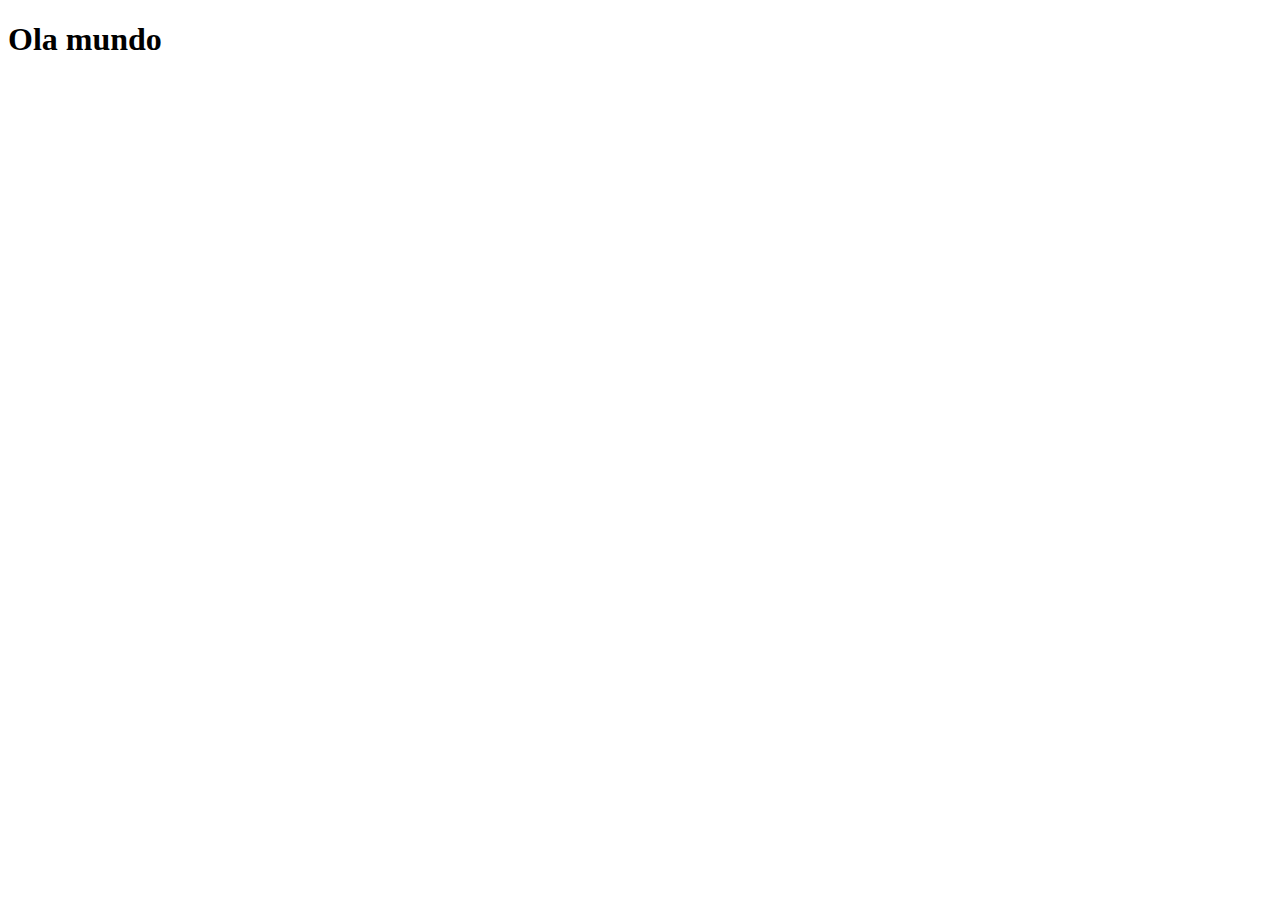
==== index.html @ d268115a "index.html" ====
<!DOCTYPE html>
<html lang="en">
<head>
    <meta charset="UTF-8">
    <meta name="viewport" content="width=device-width, initial-scale=1.0">
    <title>Document</title>
</head>
<body>
    <h1>Ola mundo</h1>
</body>
</html>
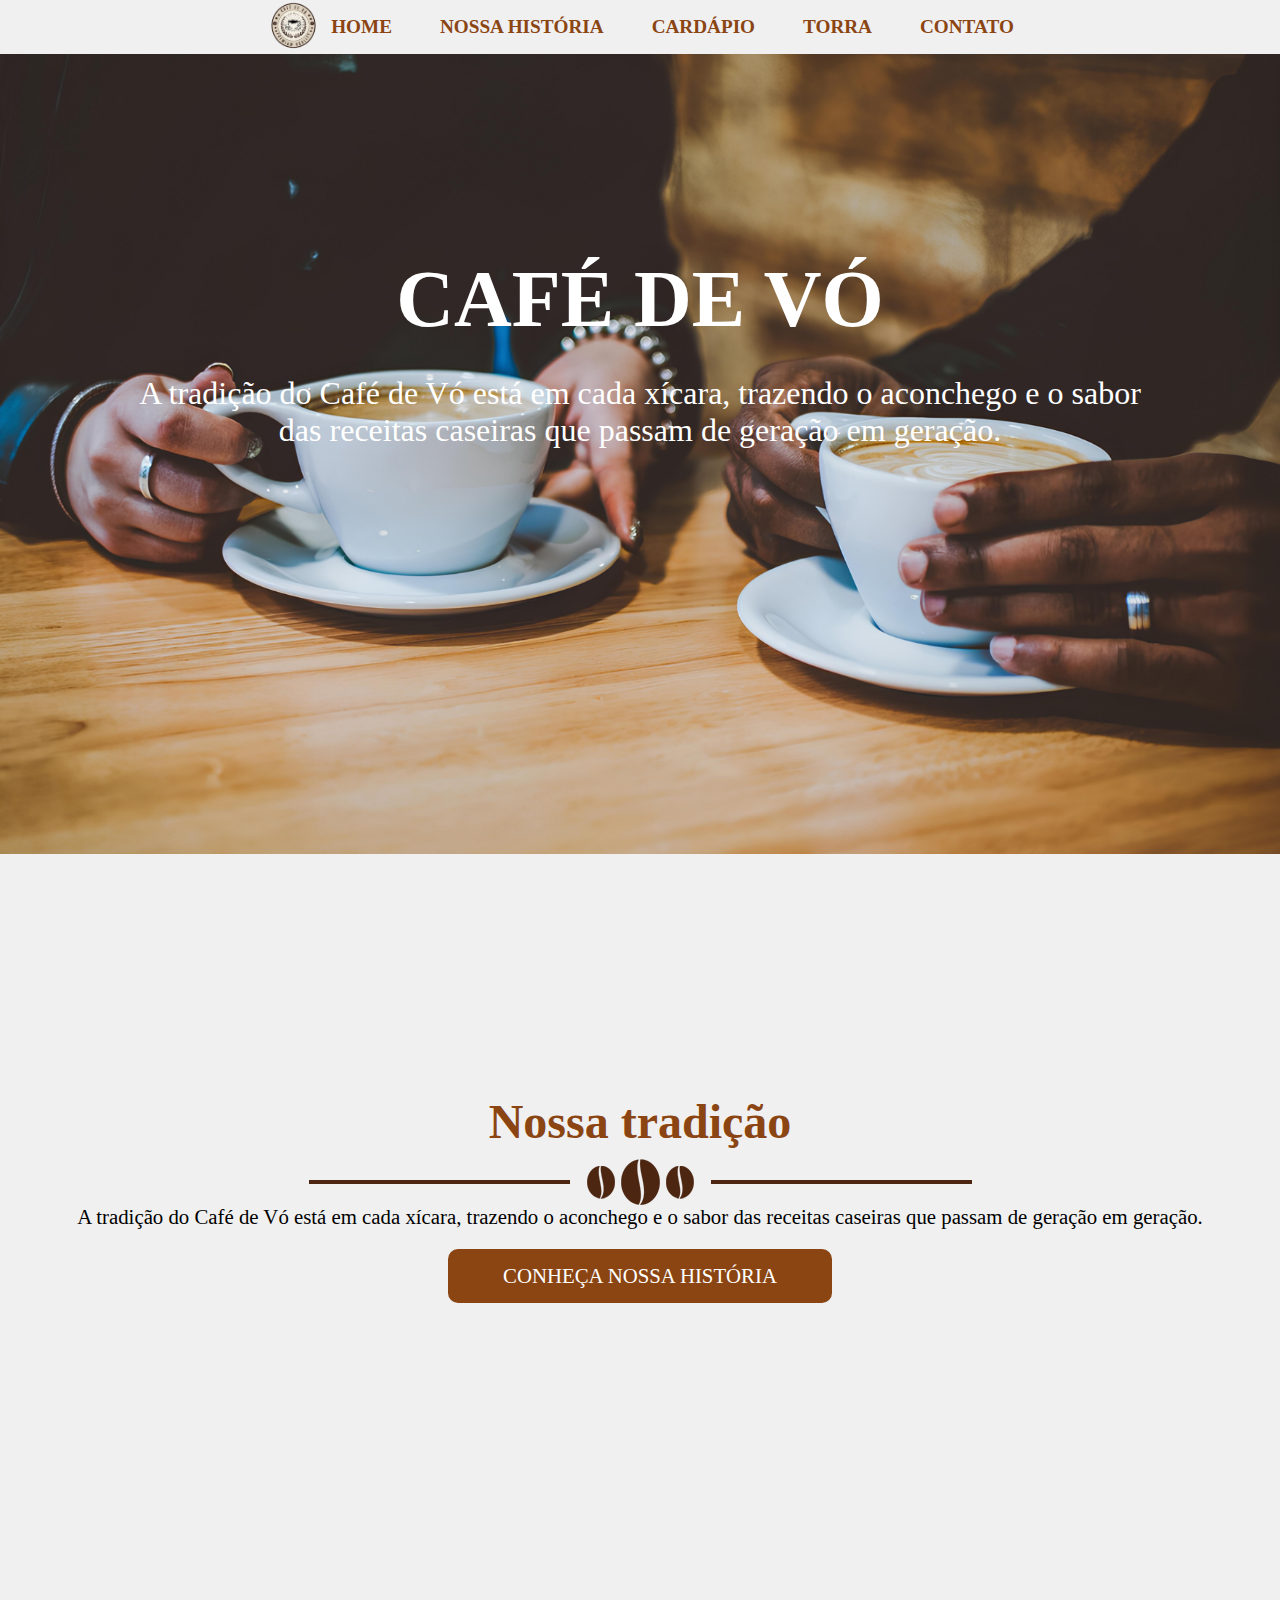
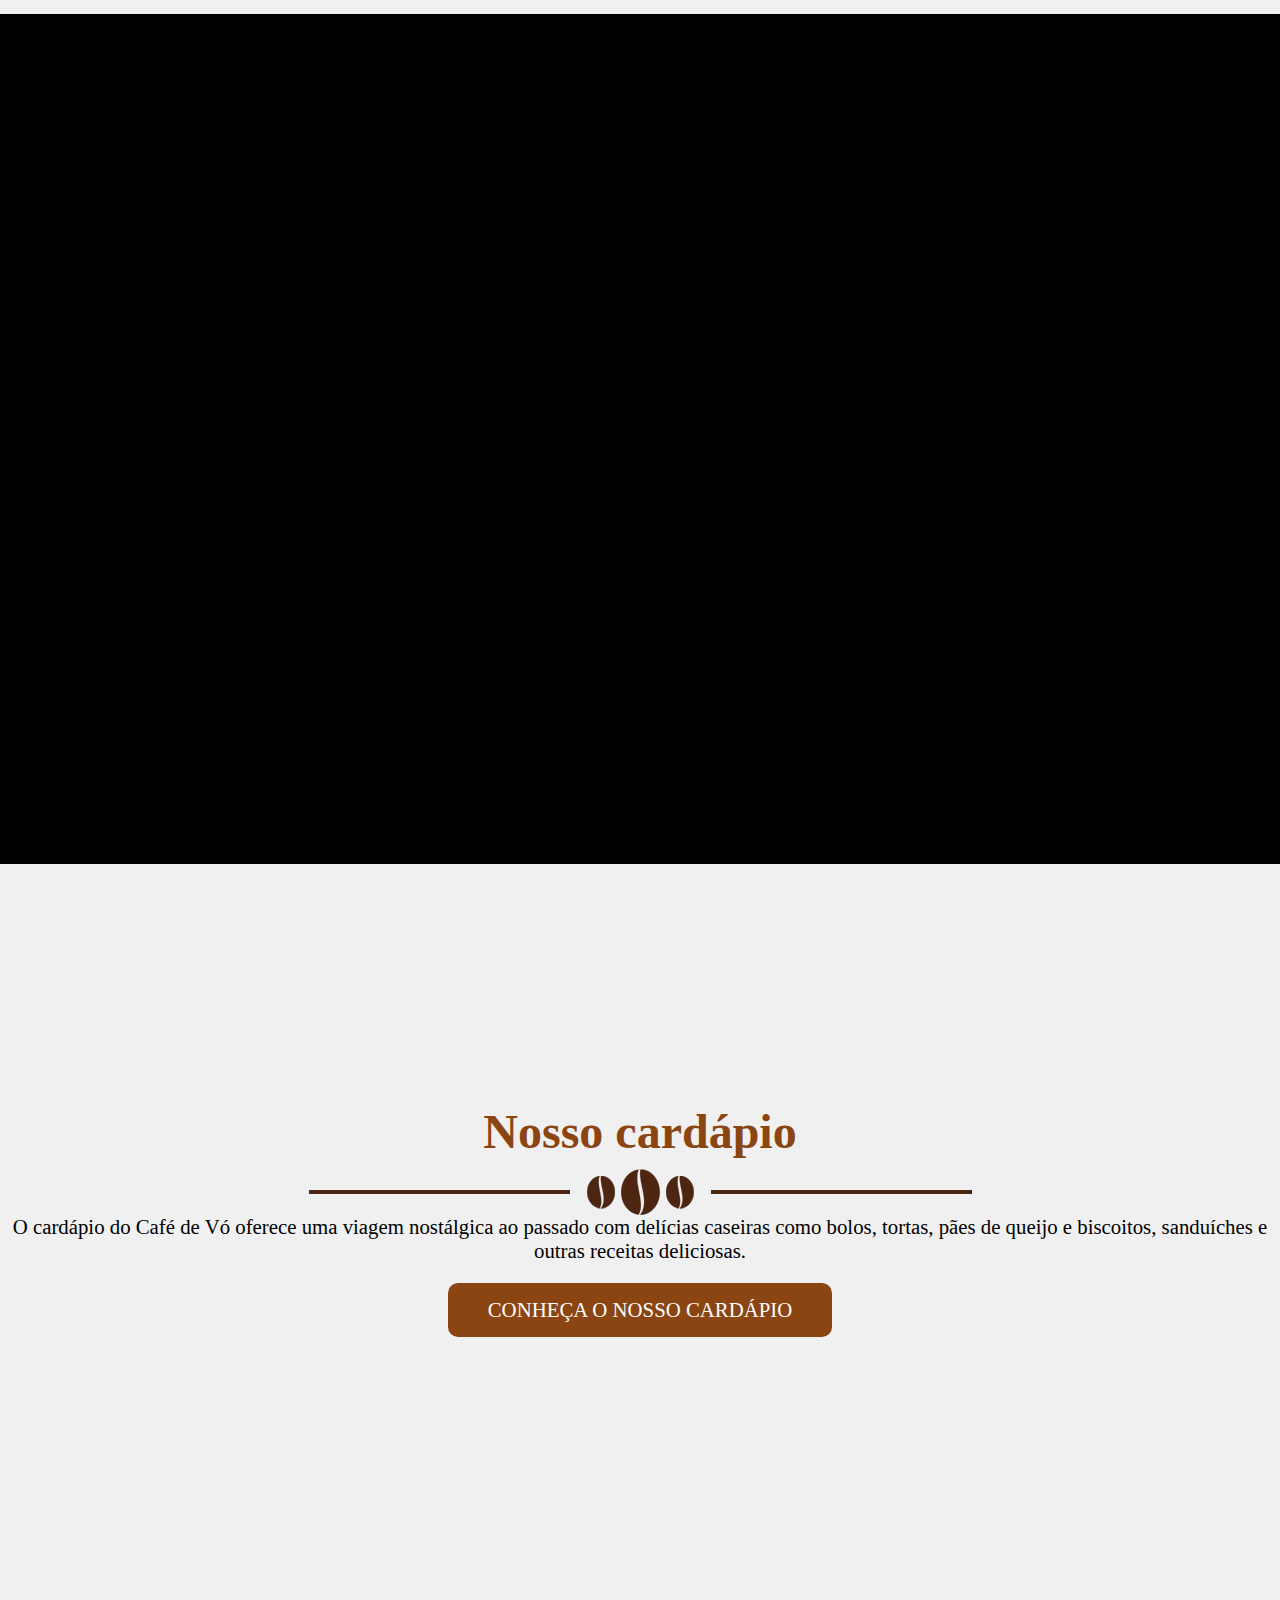
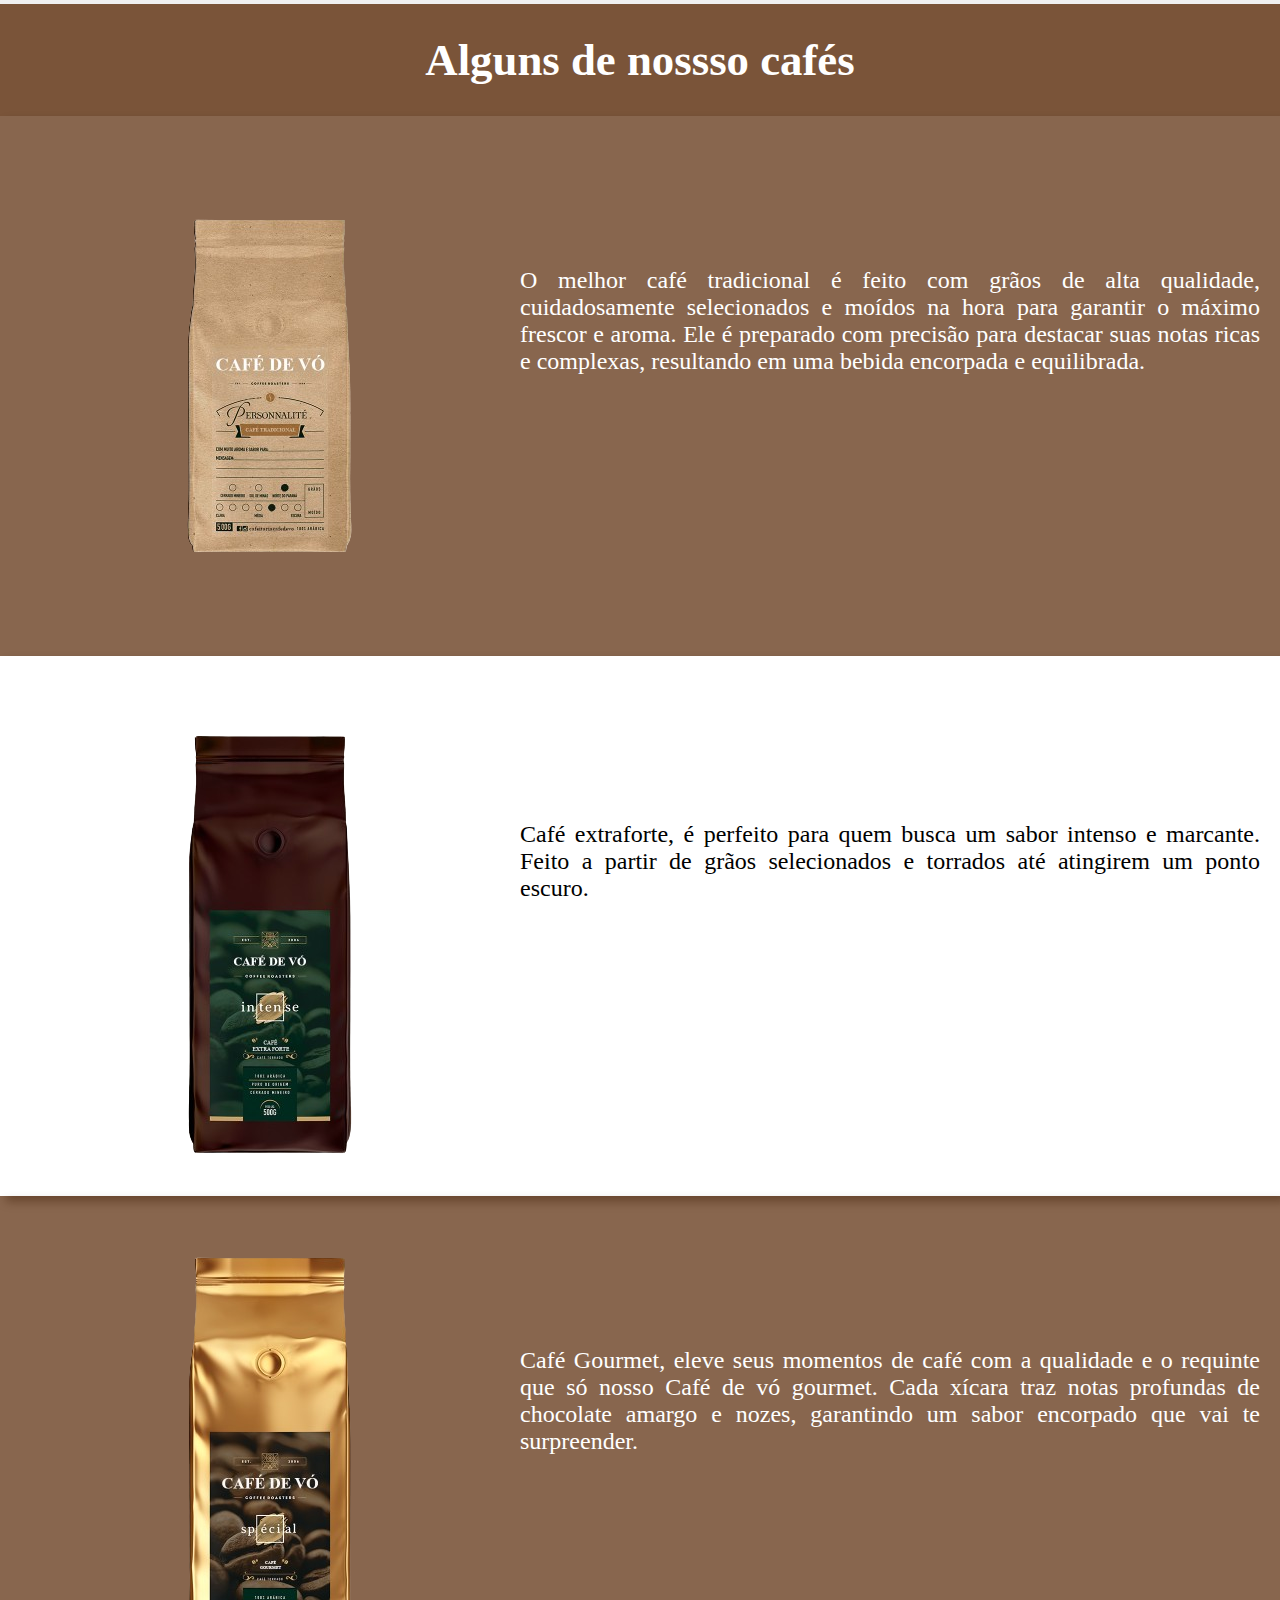
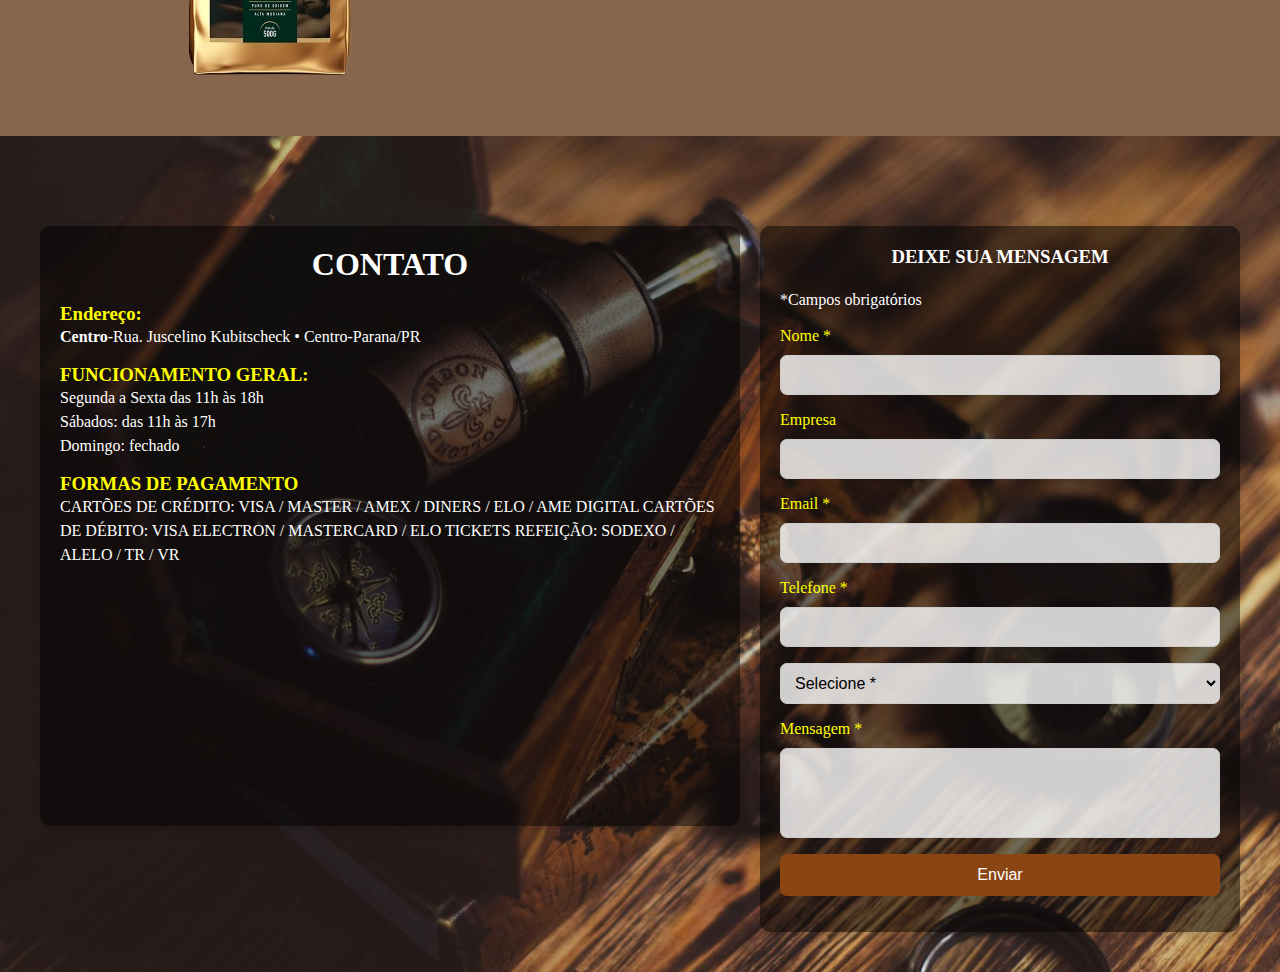
==== commit 070392a4: "index.html" ====
--- a/index.html
+++ b/index.html
@@ -1,11 +1,141 @@
 <!DOCTYPE html>
-<html lang="en">
+<html lang="pt-br">
+
 <head>
     <meta charset="UTF-8">
     <meta name="viewport" content="width=device-width, initial-scale=1.0">
-    <title>Document</title>
+    <title>Café de vó</title>
+    <link rel="stylesheet" href="style.css">
+    <link rel="stylesheet" href="media-query.css">
+    <link rel="shortcut icon" href="img/favicon.ico" type="image/x-icon">
+    <link rel="stylesheet"
+        href="https://fonts.googleapis.com/css2?family=Material+Symbols+Outlined:opsz,wght,FILL,GRAD@24,400,0,0" />
+
+
 </head>
+
 <body>
-    <h1>Ola mundo</h1>
+    <div class="header" id="header">
+        <button class="btn_icon_header" onclick="clicar()">
+            <span class="material-symbols-outlined">
+                menu
+            </span>
+        </button>
+        <div class="logo_header">
+            <a href="Index.htm"><img src="img/logo.png" alt="logo" class="img-logo"></a>
+        </div>
+        <div class="nagivation_header" id="nagivation_header">
+            <button class="btn_icon_header" onclick="clicar()">
+                <span class="material-symbols-outlined">
+                    close
+                </span>
+            </button>
+            <a href="Index.htm" class="active"> HOME</a>
+            <a href="paginas/pg1.html"> NOSSA HISTÓRIA </a>
+            <a href="paginas/pg2.html"> CARDÁPIO</a>
+            <a href="#"> TORRA</a>
+            <a href="#"> CONTATO</a>
+        </div>
+    </div>
+
+    <section id="content" onclick="closee()" tabindex="0">
+        <div id="imgp">
+            <h1>CAFÉ DE VÓ</h1>
+            <p>A tradição do Café de Vó está em cada xícara, trazendo o aconchego e o sabor das receitas caseiras
+                que passam de geração em geração.
+            </p>
+        </div>
+
+        <article>
+            <div id="icardapio">
+                <h2>Nossa tradição</h2>
+                <img src="img/elemento.png" alt="" style="display: block; margin: auto;">
+                <p>A tradição do Café de Vó está em cada xícara, trazendo o aconchego e o sabor das receitas
+                    caseiras que passam de geração em geração.
+                    <a href="paginas/pg1.html">CONHEÇA NOSSA HISTÓRIA</a>
+                </p>
+            </div>
+
+            <div id="imgf"></div>
+
+            <div id="icardapio">
+                <h2> Nosso cardápio </h2>
+                <img src="img/elemento.png" alt="" style="display: block; margin: auto;">
+                <p>O cardápio do Café de Vó oferece uma viagem nostálgica ao passado com delícias caseiras como
+                    bolos, tortas, pães de queijo e biscoitos, sanduíches e outras receitas deliciosas.
+                    <a href="#">CONHEÇA O NOSSO CARDÁPIO</a>
+                </p>
+            </div>
+            <div id="cafe">
+
+                <h2>Alguns de nossso cafés</h2>
+                <div id="cafetrad"><img src="img/cafe trad.png" alt="">
+
+                    <p>O melhor café tradicional é feito com grãos de alta qualidade, cuidadosamente selecionados e
+                        moídos na hora para garantir o máximo frescor e aroma. Ele é preparado com precisão para
+                        destacar suas notas ricas e complexas, resultando em uma bebida encorpada e equilibrada.</p>
+                </div>
+                <div id="cafetrad" style="background-color: white;">
+                    <img src="img/cafe ext.png" alt="">
+                    <p style="color: black;">Café extraforte, é perfeito para quem busca um sabor intenso e marcante.
+                        Feito a partir de grãos selecionados e torrados até atingirem um ponto escuro.</p>
+                </div>
+                <div id="cafetrad">
+                    <img src="img/cafe gorm.png" alt="">
+                    <p> Café Gourmet, eleve seus momentos de café com a qualidade e o requinte que só nosso Café de vó
+                        gourmet. Cada xícara traz notas profundas de chocolate amargo e nozes, garantindo um sabor
+                        encorpado que vai te surpreender.</p>
+                </div>
+            </div>
+        </article>
+    </section>
+    <footer>
+        <div class="footer1">
+            <h1>CONTATO</h1>
+            <h3>Endereço:</h3>
+            <p> <strong>Centro</strong>-Rua. Juscelino Kubitscheck • Centro-Parana/PR</p>
+            <h3>FUNCIONAMENTO GERAL:</h3>
+            <p>Segunda a Sexta das 11h às 18h <br>
+                Sábados: das 11h às 17h <br>
+                Domingo: fechado</p>
+            <h3>FORMAS DE PAGAMENTO</h3>
+            <p>CARTÕES DE CRÉDITO: VISA / MASTER / AMEX / DINERS / ELO / AME DIGITAL
+                CARTÕES DE DÉBITO: VISA ELECTRON / MASTERCARD / ELO
+                TICKETS REFEIÇÃO: SODEXO / ALELO / TR / VR</p>
+        </div>
+        <div class="footer2">
+            <h3>DEIXE SUA MENSAGEM</h3>
+            <p>*Campos obrigatórios</p>
+            <form>
+                <label for="itxt1">Nome *</label>
+                <input type="text" name="nome" id="itxt1" required>
+
+                <label for="itxt2">Empresa</label>
+                <input type="text" name="assunto" id="itxt2" required>
+
+                <label for="iemail">Email *</label>
+                <input type="email" name="email" id="iemail" required>
+
+                <label for="inumber">Telefone *</label>
+                <input type="number" name="telefone" id="inumber" required>
+
+                <select name="categoria" id="res" required>
+                    <option value="" disabled selected>Selecione *
+                    </option>
+                    <option value="trabalhe">Trabalhe Conosco</option>
+                    <option value="orcamento">Orçamento</option>
+                    <option value="reserva">Reserva - Restaurante</option>
+                    <option value="reclamacoes">Reclamações/Sugestões</option>
+                    <option value="informacoes">Informações</option>
+
+                </select>
+                <label for="imsg">Mensagem *</label>
+                <input type="text" name="caixa" id="imsg">
+                <input type="submit" value="Enviar">
+            </form>
+        </div>
+    </footer>
+    <script src="script.js"></script>
 </body>
+
 </html>--- a/style.css
+++ b/style.css
@@ -0,0 +1,241 @@
+@import url('https://fonts.googleapis.com/css2?family=Merriweather:ital,wght@0,300;0,400;0,700;0,900;1,300;1,400;1,700;1,900&display=swap');
+
+* {
+    margin: 0px;
+    padding: 0px;
+    box-sizing: border-box;
+}
+
+:root {
+    --cor-1: #8B4513;
+    --cor-2: #ffffff;
+    --cor-3: #f0f0f0;
+    --cor-4: #5a2a07;
+    --cor-5: #411e05;
+    --cor-6: #006400;
+    --cor-7: #000000;
+    --fonte: 'Merriweather', serif;
+}
+
+body {
+    width: 100vw;
+    height: 100vh;
+    background-color: var(--cor-3);
+    overflow-x: hidden;
+   overflow-y: visible;
+}
+.img-logo{
+    width: 65px;
+    padding-right: 10px;
+}
+.header, .nagivation_header{
+    display: flex;
+    flex-direction: row;
+    align-items: center;
+   
+}
+
+.header{
+    
+    box-shadow: 1px 1px 4px var(--cor-7);
+    height: 3.4em;
+    justify-content: center;    
+    padding: 0 10%;   
+    
+}     
+.nagivation_header{
+    gap: 3em;
+    z-index: 2;
+}
+.nagivation_header a{
+    text-decoration: none;
+    color:var(--cor-1);
+    transition: .8s;
+    font-weight:bolder;
+    font-size: 1.2em;
+    font-family: Cambria, Cochin, Georgia, Times, 'Times New Roman', serif;
+}
+.nagivation_header a:hover{
+  color: var(--cor-5);
+}
+.btn_icon_header{
+    display: none;
+   border: none;
+   background-color: transparent;
+   cursor: pointer;
+   width: 80px;
+   
+
+}
+
+#imgp {
+    background-image: url('img/fundo3.jpg');
+    background-size: cover;
+    background-position: center;
+    width: 100%;
+    height: 800px;
+    color: var(--cor-2);
+    margin: auto;
+}
+#imgp p {
+    text-align: center;
+    margin: auto;
+    font-size: 2em;
+    width: 80%;
+    margin-top: 30px;
+}
+
+#imgp h1 {
+    text-align: center;
+    padding-top: 200px;
+    font-size: 5em;
+}
+
+#icardapio {
+    height: 700px;
+    margin-top: 40px;
+}
+#icardapio h2 {
+    text-align: center;
+    color: var(--cor-1);
+    padding: 40px;
+    padding-top: 200px;
+    font-size: 3em;
+    margin-bottom: -30px;   
+}
+#icardapio p {
+    text-align: center;
+    font-size: 1.3em;
+}
+#icardapio a {
+  background-color: var(--cor-1);
+  color: var(--cor-2);
+  text-decoration: none;
+  display: block;
+  width: 30%;
+  margin: auto;
+  margin-top: 20px;
+  border-radius: 10px;
+  padding: 15px;
+}
+#icardapio a:hover{
+    background-color: var(--cor-4);
+    
+}
+
+
+#imgf {
+    display: block;
+    background: black url('img/cafe 1.jpg') no-repeat fixed;
+    background-size: cover;
+    background-position: center;
+    width: 100%;
+    height: 850px;
+    margin-top: 20px;
+}
+
+#cafetrad {
+    background-color: #5a2a07b2;
+    display: flex;
+    align-items: center;
+    padding: 20px;
+    box-shadow: 6px 6px 9px rgba(0, 0, 0, 0.425);
+}
+
+#cafe h2 {
+    text-align: center;
+    background-color: #5a2a07c9;
+    color: white;
+    margin-bottom: .1px;
+    font-size: 2.8em;
+    padding: 30px;
+}
+
+#cafetrad p {
+    text-align: justify;
+    color: white;
+    font-size: 1.5em;
+    padding-bottom: 130px;
+}
+
+
+footer {
+    background: url('img/fundo1.jpg') no-repeat center center / cover;
+    padding: 40px 40px;
+    padding-top: 90px;
+    color: var(--cor-2);
+    display: flex;
+    justify-content: space-between;
+    align-items: flex-start;
+    box-shadow: 0 4px 10px rgba(0, 0, 0, 0.1);
+}
+
+.footer1 {
+    flex: 1;
+    margin-right: 20px;
+    padding: 20px;
+    background: rgba(0, 0, 0, 0.5);
+    border-radius: 10px;
+    height: 600px;
+    box-shadow: 0 4px 10px rgba(0, 0, 0, 0.1);
+}
+
+.footer2 {
+    width: 40%;
+    padding: 20px;
+    border-radius: 10px;
+    box-shadow: 0 4px 10px rgba(0, 0, 0, 0.1);
+    background: rgba(0, 0, 0, 0.5);   
+}
+
+.footer1 h1, .footer2 h3 {
+    text-align: center;
+    margin-bottom: 20px;
+}
+
+ .footer2 label {
+    margin-bottom: 10px;
+}
+
+.footer1 h3, .footer2  label {
+    color: yellow;  
+}
+.footer1 p, .footer2 p {
+    line-height: 1.5;
+    margin-bottom: 15px;
+    font-size: 1em;
+}
+
+.footer2 form {
+    display: flex;
+    flex-direction: column;
+}
+
+.footer2 input,.footer2 select {
+    padding: 10px;
+    margin-bottom: 16px;
+    border: 1px solid #ccc;
+    border-radius: 7px;
+    font-size: 1em;
+    background: #ffffffcc;
+}
+
+.footer2 #imsg {
+    resize: vertical;
+    height: 90px;
+}
+
+.footer2 input[type="submit"] {
+    background-color: var(--cor-1);
+    color: var(--cor-2);
+    cursor: pointer;
+    transition: background-color 0.3s;
+    border: none;
+    border-radius: 7px;
+    padding: 12px;
+}
+
+.footer2 input[type="submit"]:hover {
+    background-color: var(--cor-4);
+}
+
--- a/media-query.css
+++ b/media-query.css
@@ -0,0 +1,59 @@
+
+*{
+    margin: 0px;
+    padding: 0px;
+}
+
+@media screen and (max-width: 768px) {
+    footer {
+        flex-direction: column;
+        align-items: center;
+    }
+    #imgp{
+       background-position:  center top;
+
+    }
+    #imgf{
+       background-position: top center;  
+    }
+
+    .footer1, .footer2 {
+        margin-right: 0;
+        width: 100%;
+        margin-top: 20px;
+    }
+    #icardapio img{
+        width: 400px;
+    }
+  
+    .footer2 input, .footer2 textarea, .footer2 select {
+        width: 100%;
+    }
+    .btn_icon_header{
+        display: block;
+    }
+    .nagivation_header{
+        position: absolute;
+        flex-direction: column;
+        background-color: white;
+        top: 0px;
+        height: 100%;
+        width: 35vw;
+        padding: 2em;
+        padding-left: 10px;
+        animation-duration: .5s;
+        margin-left: -1000vw;
+        cursor: pointer;
+        
+    }
+    #cafetrad{
+        flex-direction: column;
+        font-size: 1.0em;
+        
+    }
+}
+@keyframes showSidebar{
+    from{margin-left: -200vw;}
+        top{margin-left: -65vw;}
+    
+}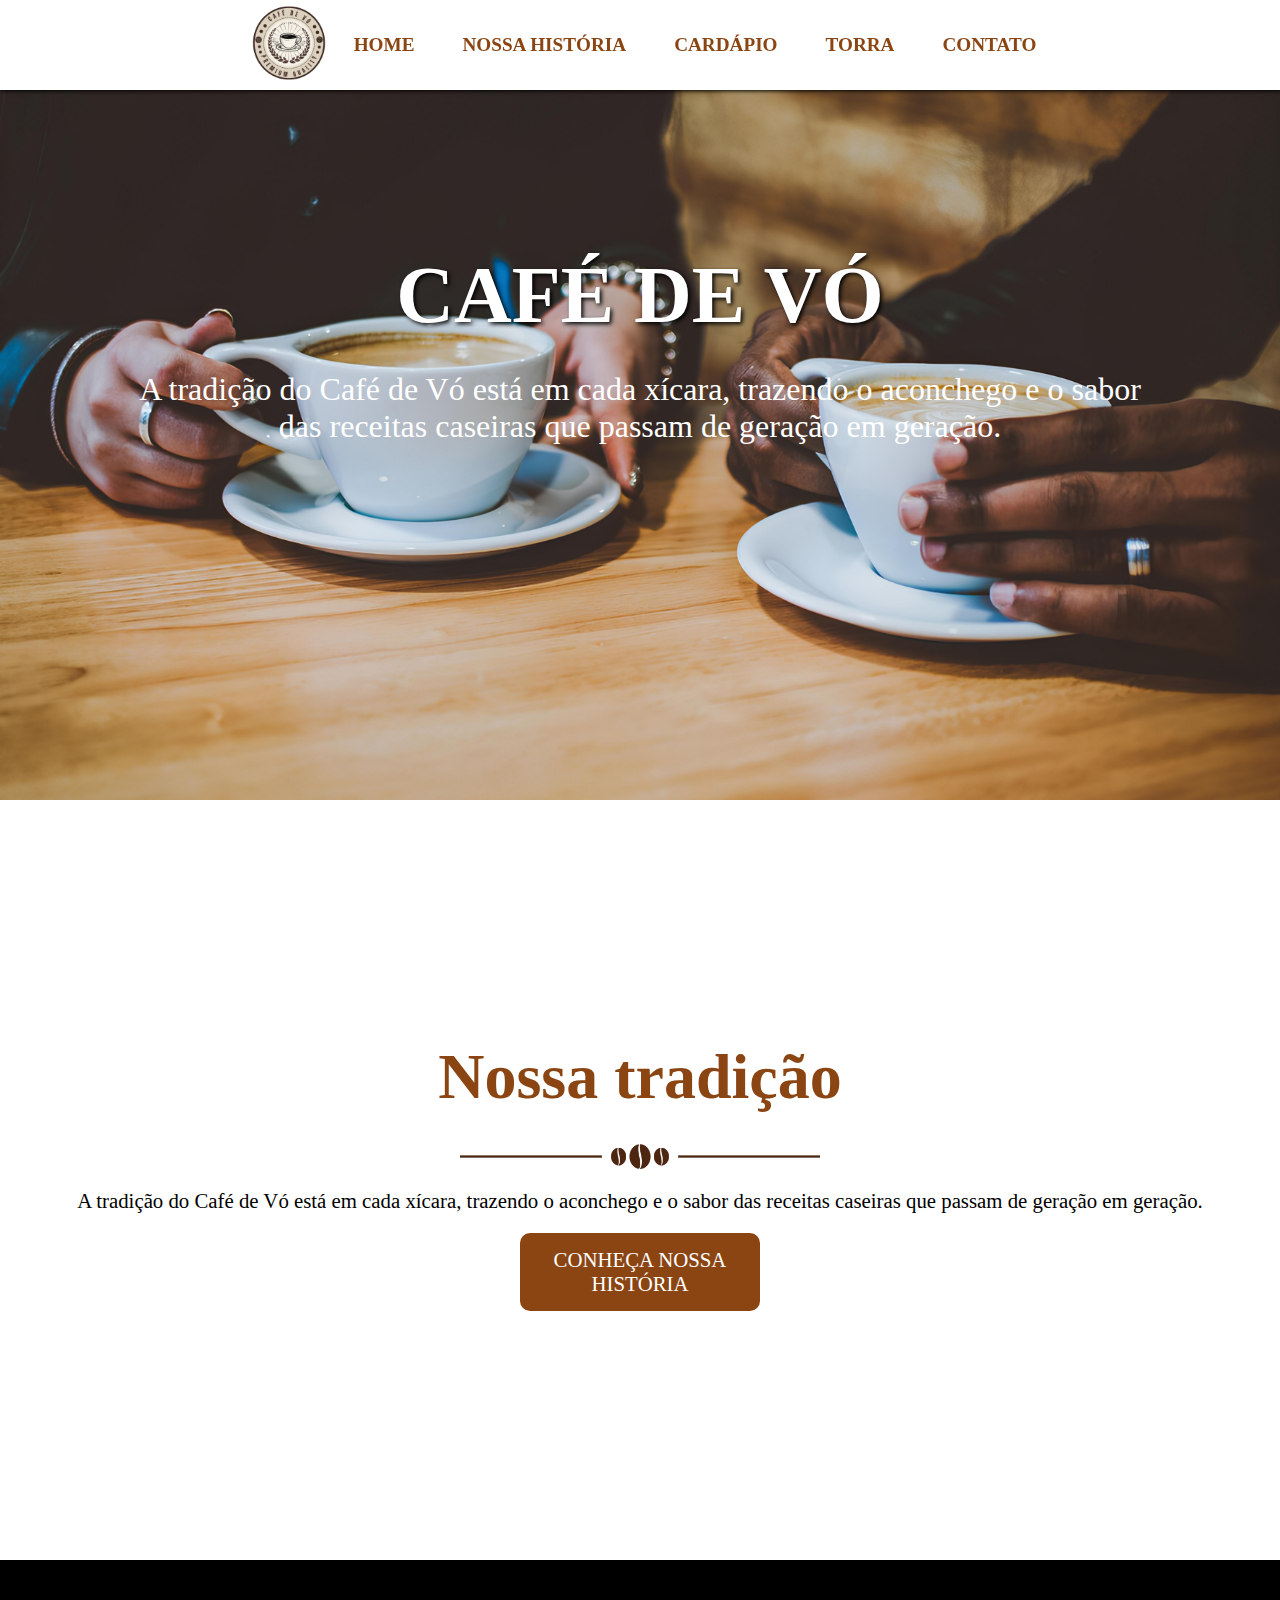
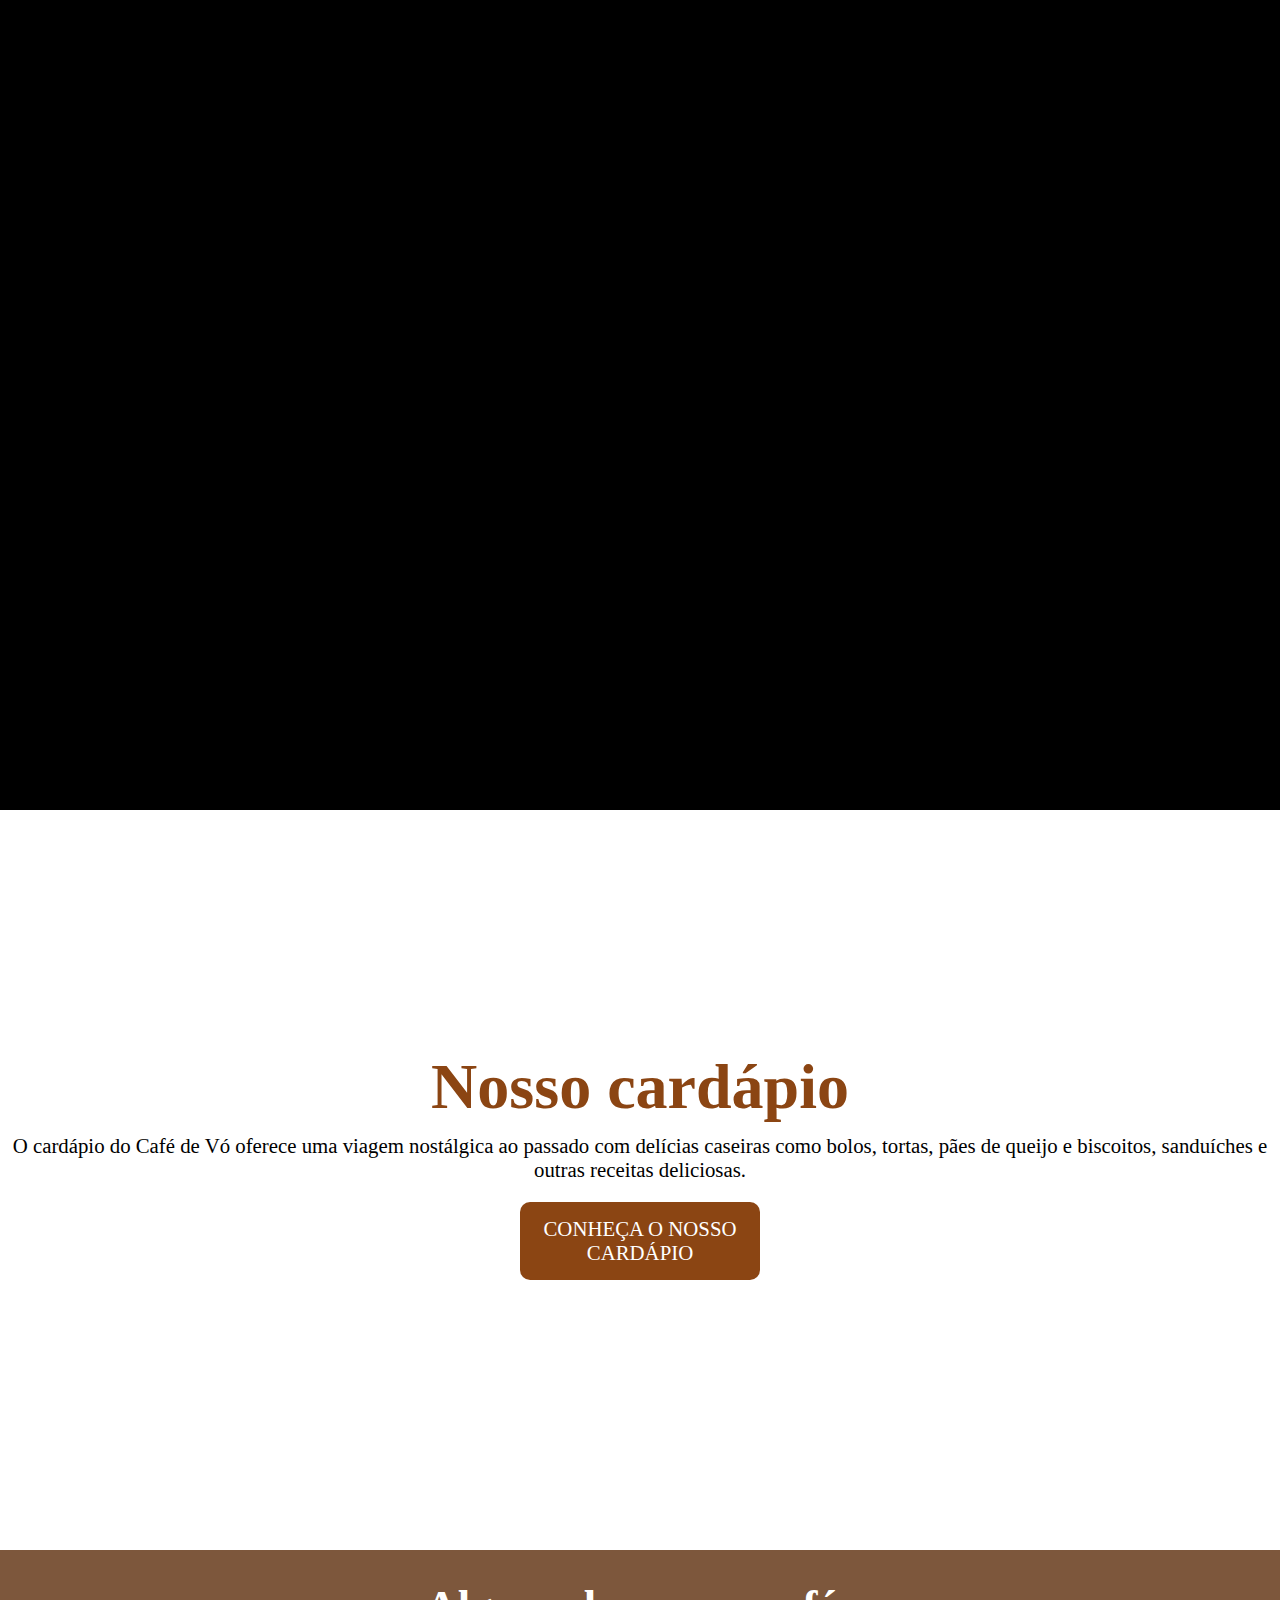
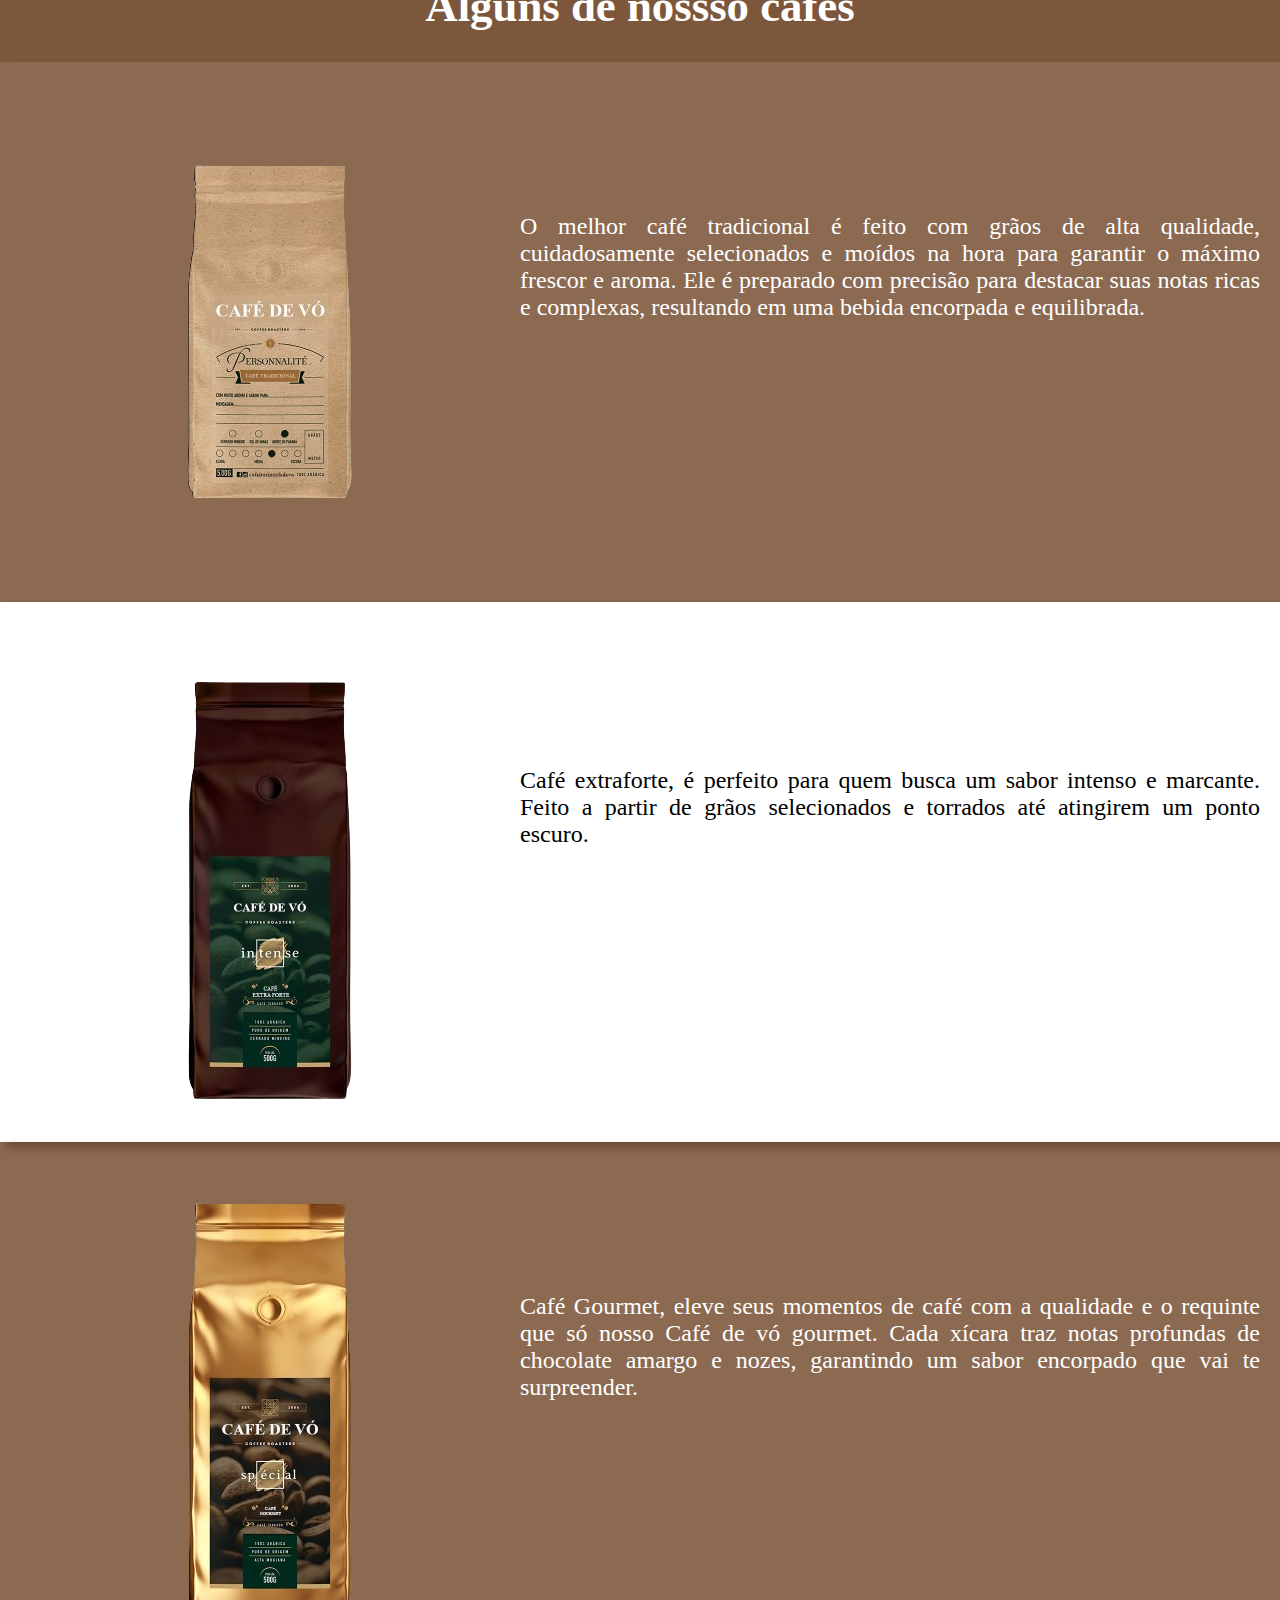
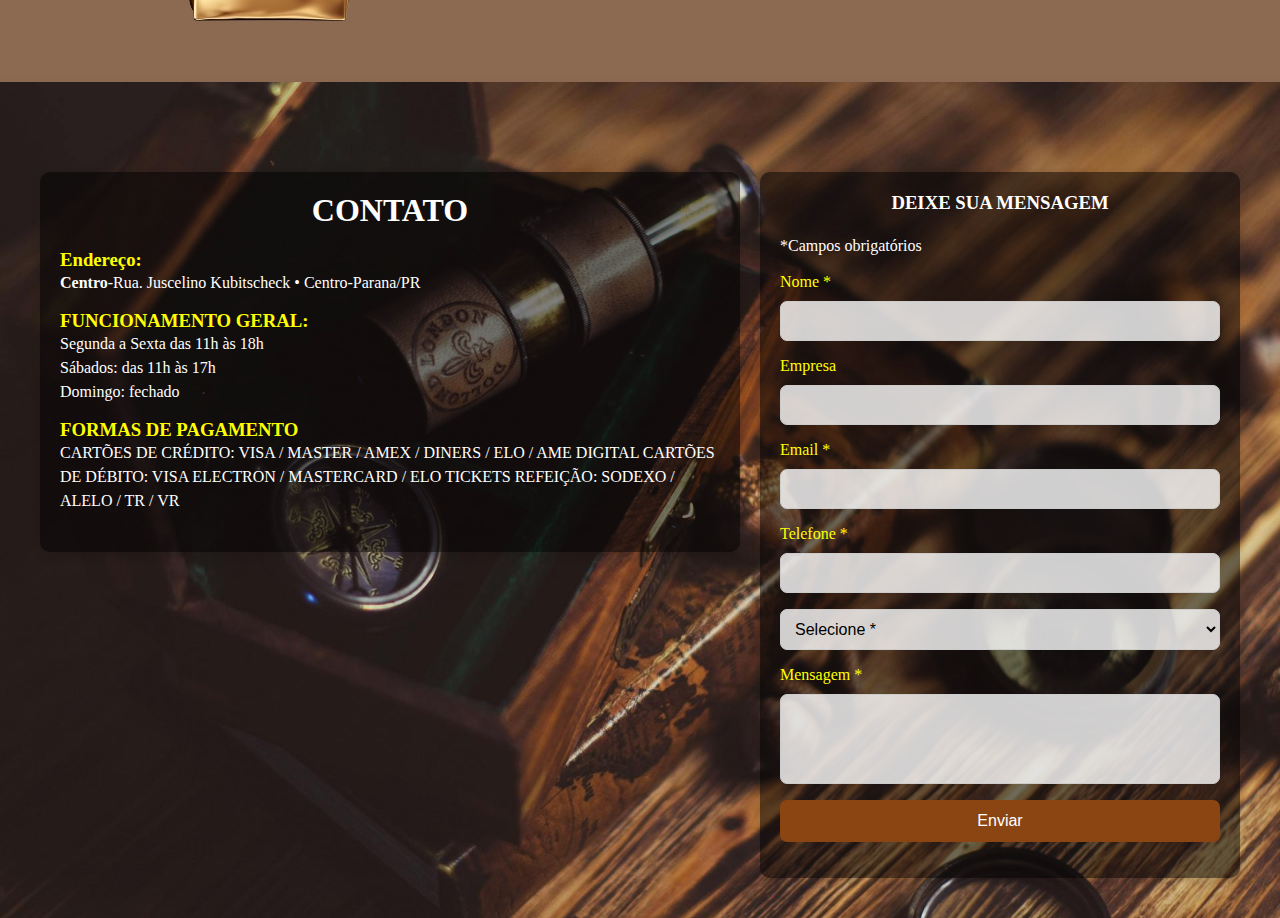
==== commit ec5ccfb5: "." ====
--- a/index.html
+++ b/index.html
@@ -15,127 +15,117 @@
 </head>
 
 <body>
-    <div class="header" id="header">
-        <button class="btn_icon_header" onclick="clicar()">
-            <span class="material-symbols-outlined">
-                menu
-            </span>
-        </button>
-        <div class="logo_header">
-            <a href="Index.htm"><img src="img/logo.png" alt="logo" class="img-logo"></a>
-        </div>
-        <div class="nagivation_header" id="nagivation_header">
+    
+        <div class="header" id="header">
             <button class="btn_icon_header" onclick="clicar()">
                 <span class="material-symbols-outlined">
-                    close
+                    menu
                 </span>
             </button>
-            <a href="Index.htm" class="active"> HOME</a>
-            <a href="paginas/pg1.html"> NOSSA HISTÓRIA </a>
-            <a href="paginas/pg2.html"> CARDÁPIO</a>
-            <a href="#"> TORRA</a>
-            <a href="#"> CONTATO</a>
+            <div class="logo_header">
+                <a href="404.html"><img src="img/logo.png" alt="logo" class="img-logo"></a>
+            </div>
+            <div class="nagivation_header" id="nagivation_header">
+                <button class="btn_icon_header" onclick="clicar()">
+                    <span class="material-symbols-outlined">
+                        close
+                    </span>
+                </button>
+                <a href="404.html" class="active"> HOME</a>
+                <a href="paginas/pg1.html"> NOSSA HISTÓRIA </a>
+                <a href="paginas/pg2.html"> CARDÁPIO</a>
+                <a href="paginas/pg3.html"> TORRA</a>
+                <a href="#"> CONTATO</a>
+            </div>
         </div>
-    </div>
-
-    <section id="content" onclick="closee()" tabindex="0">
-        <div id="imgp">
-            <h1>CAFÉ DE VÓ</h1>
-            <p>A tradição do Café de Vó está em cada xícara, trazendo o aconchego e o sabor das receitas caseiras
-                que passam de geração em geração.
-            </p>
-        </div>
-
-        <article>
-            <div id="icardapio">
-                <h2>Nossa tradição</h2>
-                <img src="img/elemento.png" alt="" style="display: block; margin: auto;">
-                <p>A tradição do Café de Vó está em cada xícara, trazendo o aconchego e o sabor das receitas
-                    caseiras que passam de geração em geração.
-                    <a href="paginas/pg1.html">CONHEÇA NOSSA HISTÓRIA</a>
+        <section id="content" onclick="closee()" tabindex="0">
+            <div id="imgp">
+                <h1>CAFÉ DE VÓ</h1>
+                <p>A tradição do Café de Vó está em cada xícara, trazendo o aconchego e o sabor das receitas caseiras
+                    que passam de geração em geração.
                 </p>
             </div>
-
-            <div id="imgf"></div>
-
-            <div id="icardapio">
-                <h2> Nosso cardápio </h2>
-                <img src="img/elemento.png" alt="" style="display: block; margin: auto;">
-                <p>O cardápio do Café de Vó oferece uma viagem nostálgica ao passado com delícias caseiras como
-                    bolos, tortas, pães de queijo e biscoitos, sanduíches e outras receitas deliciosas.
-                    <a href="#">CONHEÇA O NOSSO CARDÁPIO</a>
-                </p>
+            <article>
+                <div id="icardapio">
+                    <h2>Nossa tradição</h2>
+                    <img src="img/elemento.png" alt="" style="display: block; margin: auto;">
+                    <p>A tradição do Café de Vó está em cada xícara, trazendo o aconchego e o sabor das receitas
+                        caseiras que passam de geração em geração.
+                        <a href="paginas/pg1.html">CONHEÇA NOSSA HISTÓRIA</a>
+                    </p>
+                </div>
+                <div id="imgf"></div>
+                <div id="icardapio">
+                    <h2> Nosso cardápio </h2>
+                   
+                    <p>O cardápio do Café de Vó oferece uma viagem nostálgica ao passado com delícias caseiras como
+                        bolos, tortas, pães de queijo e biscoitos, sanduíches e outras receitas deliciosas.
+                        <a href="#">CONHEÇA O NOSSO CARDÁPIO</a>
+                    </p>
+                </div>
+                <div id="cafe">
+                    <h2>Alguns de nossso cafés</h2>
+                    <div id="cafetrad"><img src="img/cafe trad.png" alt="">
+                        <p>O melhor café tradicional é feito com grãos de alta qualidade, cuidadosamente selecionados e
+                            moídos na hora para garantir o máximo frescor e aroma. Ele é preparado com precisão para
+                            destacar suas notas ricas e complexas, resultando em uma bebida encorpada e equilibrada.</p>
+                    </div>
+                    <div id="cafetrad" style="background-color: white;">
+                        <img src="img/cafe ext.png" alt="">
+                        <p style="color: black;">Café extraforte, é perfeito para quem busca um sabor intenso e marcante.
+                            Feito a partir de grãos selecionados e torrados até atingirem um ponto escuro.</p>
+                    </div>
+                    <div id="cafetrad">
+                        <img src="img/cafe gorm.png" alt="">
+                        <p> Café Gourmet, eleve seus momentos de café com a qualidade e o requinte que só nosso Café de vó
+                            gourmet. Cada xícara traz notas profundas de chocolate amargo e nozes, garantindo um sabor
+                            encorpado que vai te surpreender.</p>
+                    </div>
+                </div>
+            </article>
+        </section>
+        <footer >
+            <div class="footer1">
+                <h1>CONTATO</h1>
+                <h3>Endereço:</h3>
+                <p> <strong>Centro</strong>-Rua. Juscelino Kubitscheck • Centro-Parana/PR</p>
+                <h3>FUNCIONAMENTO GERAL:</h3>
+                <p>Segunda a Sexta das 11h às 18h <br>
+                    Sábados: das 11h às 17h <br>
+                    Domingo: fechado</p>
+                <h3>FORMAS DE PAGAMENTO</h3>
+                <p>CARTÕES DE CRÉDITO: VISA / MASTER / AMEX / DINERS / ELO / AME DIGITAL
+                    CARTÕES DE DÉBITO: VISA ELECTRON / MASTERCARD / ELO
+                    TICKETS REFEIÇÃO: SODEXO / ALELO / TR / VR</p>
             </div>
-            <div id="cafe">
-
-                <h2>Alguns de nossso cafés</h2>
-                <div id="cafetrad"><img src="img/cafe trad.png" alt="">
-
-                    <p>O melhor café tradicional é feito com grãos de alta qualidade, cuidadosamente selecionados e
-                        moídos na hora para garantir o máximo frescor e aroma. Ele é preparado com precisão para
-                        destacar suas notas ricas e complexas, resultando em uma bebida encorpada e equilibrada.</p>
-                </div>
-                <div id="cafetrad" style="background-color: white;">
-                    <img src="img/cafe ext.png" alt="">
-                    <p style="color: black;">Café extraforte, é perfeito para quem busca um sabor intenso e marcante.
-                        Feito a partir de grãos selecionados e torrados até atingirem um ponto escuro.</p>
-                </div>
-                <div id="cafetrad">
-                    <img src="img/cafe gorm.png" alt="">
-                    <p> Café Gourmet, eleve seus momentos de café com a qualidade e o requinte que só nosso Café de vó
-                        gourmet. Cada xícara traz notas profundas de chocolate amargo e nozes, garantindo um sabor
-                        encorpado que vai te surpreender.</p>
-                </div>
+            <div class="footer2">
+                <h3>DEIXE SUA MENSAGEM</h3>
+                <p>*Campos obrigatórios</p>
+                <form>
+                    <label for="itxt1">Nome *</label>
+                    <input type="text" name="nome" id="itxt1" required>
+                    <label for="itxt2">Empresa</label>
+                    <input type="text" name="assunto" id="itxt2" required>
+                    <label for="iemail">Email *</label>
+                    <input type="email" name="email" id="iemail" required>
+                    <label for="inumber">Telefone *</label>
+                    <input type="number" name="telefone" id="inumber" required>
+                    <select name="categoria" id="res" required>
+                        <option value="" disabled selected>Selecione *
+                        </option>
+                        <option value="trabalhe">Trabalhe Conosco</option>
+                        <option value="orcamento">Orçamento</option>
+                        <option value="reserva">Reserva - Restaurante</option>
+                        <option value="reclamacoes">Reclamações/Sugestões</option>
+                        <option value="informacoes">Informações</option>
+                    </select>
+                    <label for="imsg">Mensagem *</label>
+                    <input type="text" name="caixa" id="imsg">
+                    <input type="submit" value="Enviar">
+                </form>
             </div>
-        </article>
-    </section>
-    <footer>
-        <div class="footer1">
-            <h1>CONTATO</h1>
-            <h3>Endereço:</h3>
-            <p> <strong>Centro</strong>-Rua. Juscelino Kubitscheck • Centro-Parana/PR</p>
-            <h3>FUNCIONAMENTO GERAL:</h3>
-            <p>Segunda a Sexta das 11h às 18h <br>
-                Sábados: das 11h às 17h <br>
-                Domingo: fechado</p>
-            <h3>FORMAS DE PAGAMENTO</h3>
-            <p>CARTÕES DE CRÉDITO: VISA / MASTER / AMEX / DINERS / ELO / AME DIGITAL
-                CARTÕES DE DÉBITO: VISA ELECTRON / MASTERCARD / ELO
-                TICKETS REFEIÇÃO: SODEXO / ALELO / TR / VR</p>
-        </div>
-        <div class="footer2">
-            <h3>DEIXE SUA MENSAGEM</h3>
-            <p>*Campos obrigatórios</p>
-            <form>
-                <label for="itxt1">Nome *</label>
-                <input type="text" name="nome" id="itxt1" required>
-
-                <label for="itxt2">Empresa</label>
-                <input type="text" name="assunto" id="itxt2" required>
-
-                <label for="iemail">Email *</label>
-                <input type="email" name="email" id="iemail" required>
-
-                <label for="inumber">Telefone *</label>
-                <input type="number" name="telefone" id="inumber" required>
-
-                <select name="categoria" id="res" required>
-                    <option value="" disabled selected>Selecione *
-                    </option>
-                    <option value="trabalhe">Trabalhe Conosco</option>
-                    <option value="orcamento">Orçamento</option>
-                    <option value="reserva">Reserva - Restaurante</option>
-                    <option value="reclamacoes">Reclamações/Sugestões</option>
-                    <option value="informacoes">Informações</option>
-
-                </select>
-                <label for="imsg">Mensagem *</label>
-                <input type="text" name="caixa" id="imsg">
-                <input type="submit" value="Enviar">
-            </form>
-        </div>
-    </footer>
-    <script src="script.js"></script>
+        </footer>
+        <script src="script.js"></script>
 </body>
 
 </html>--- a/style.css
+++ b/style.css
@@ -4,6 +4,8 @@
     margin: 0px;
     padding: 0px;
     box-sizing: border-box;
+
+    
 }
 
 :root {
@@ -16,32 +18,31 @@
     --cor-7: #000000;
     --fonte: 'Merriweather', serif;
 }
-
-body {
-    width: 100vw;
-    height: 100vh;
-    background-color: var(--cor-3);
+body{
     overflow-x: hidden;
-   overflow-y: visible;
-}
+}
+
 .img-logo{
-    width: 65px;
-    padding-right: 10px;
+    width: 90px;
+    margin-right: 20px;
 }
 .header, .nagivation_header{
+    background-color: var(--cor-2);
     display: flex;
     flex-direction: row;
-    align-items: center;
-   
+    align-items: center;  
 }
 
 .header{
-    
     box-shadow: 1px 1px 4px var(--cor-7);
     height: 3.4em;
     justify-content: center;    
-    padding: 0 10%;   
-    
+    padding: 0 10%; 
+    width: 100%;
+    height: 10%;  
+    position: fixed;
+    z-index: 3;
+  
 }     
 .nagivation_header{
     gap: 3em;
@@ -64,8 +65,9 @@
    background-color: transparent;
    cursor: pointer;
    width: 80px;
-   
-
+   width: 40px;
+   height: 40px;
+   font-size: 24px;
 }
 
 #imgp {
@@ -75,7 +77,8 @@
     width: 100%;
     height: 800px;
     color: var(--cor-2);
-    margin: auto;
+   
+    
 }
 #imgp p {
     text-align: center;
@@ -83,12 +86,14 @@
     font-size: 2em;
     width: 80%;
     margin-top: 30px;
+    
 }
 
 #imgp h1 {
     text-align: center;
-    padding-top: 200px;
+    padding-top: 250px;
     font-size: 5em;
+    text-shadow: 2px 2px 4px var(--cor-7);
 }
 
 #icardapio {
@@ -100,8 +105,12 @@
     color: var(--cor-1);
     padding: 40px;
     padding-top: 200px;
-    font-size: 3em;
+    font-size: 4em;
     margin-bottom: -30px;   
+}
+#icardapio img{
+    max-width: 400px;
+    padding: 20px;
 }
 #icardapio p {
     text-align: center;
@@ -112,7 +121,8 @@
   color: var(--cor-2);
   text-decoration: none;
   display: block;
-  width: 30%;
+  max-width: 240px;
+  min-width: 100px;
   margin: auto;
   margin-top: 20px;
   border-radius: 10px;
@@ -176,7 +186,7 @@
     padding: 20px;
     background: rgba(0, 0, 0, 0.5);
     border-radius: 10px;
-    height: 600px;
+    height: 380px;
     box-shadow: 0 4px 10px rgba(0, 0, 0, 0.1);
 }
 
--- a/media-query.css
+++ b/media-query.css
@@ -1,15 +1,16 @@
-
-*{
-    margin: 0px;
-    padding: 0px;
-}
 
 @media screen and (max-width: 768px) {
+    *{
+        margin: 0px;
+        padding: 0px;
+    }
+    
     footer {
         flex-direction: column;
         align-items: center;
     }
     #imgp{
+        width: 100%;
        background-position:  center top;
 
     }
